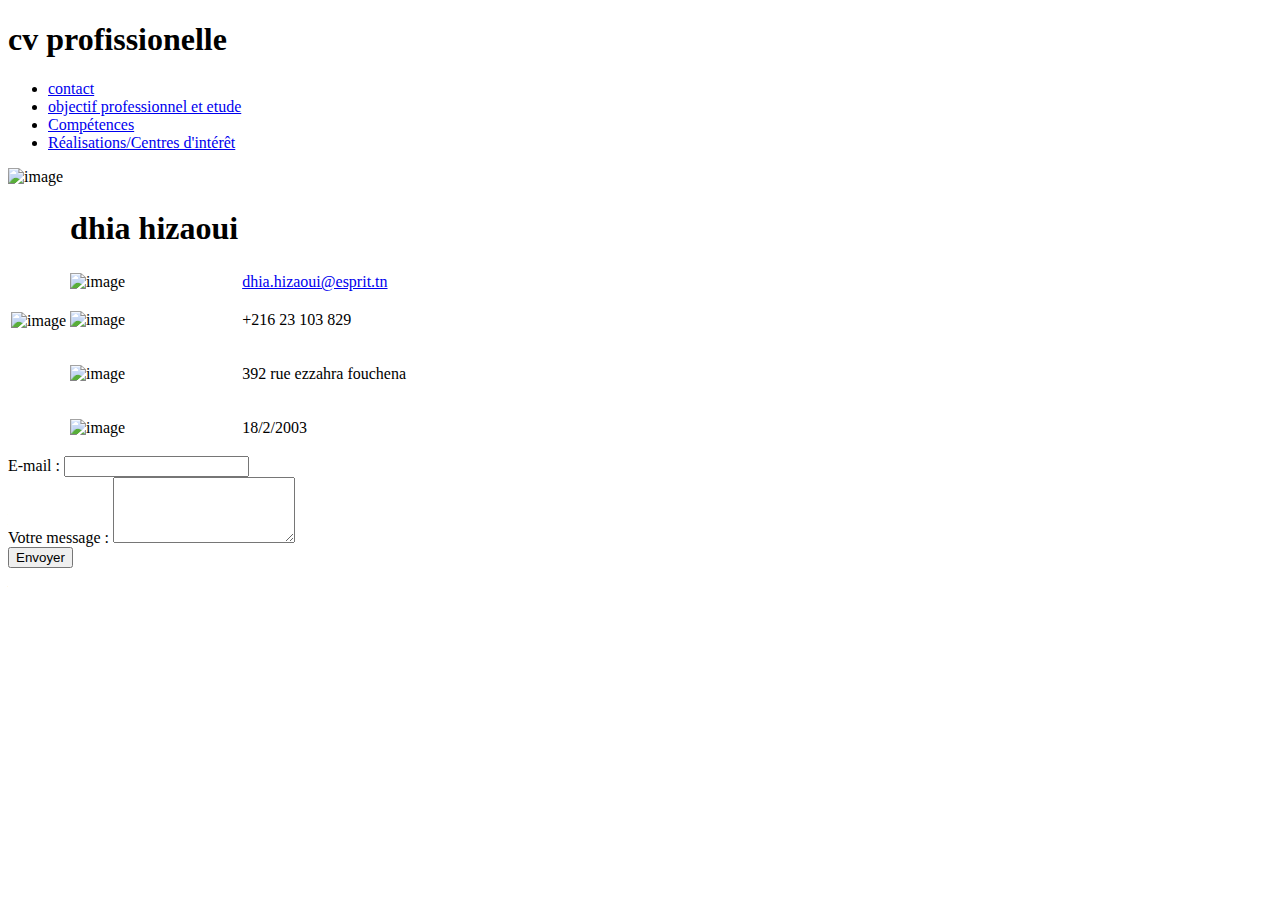
==== index.html @ ffd91352 "mini projet" ====
<!doctype html>
<html>

<head><title>page 1</title></head>

<body>
    <h1>cv profissionelle</h1>
<ul>
  <li> <td><a href ="file:///C:\Users\ASUS\Desktop\Nouveau dossier\page1.html">contact</a></td></li>
   <li> <td><a href ="file:///C:\Users\ASUS\Desktop\Nouveau dossier\page2.html">objectif professionnel et etude </a></td></li>
   <li> <td><a href ="file:///C:\Users\ASUS\Desktop\Nouveau dossier\page3.html">Compétences</a></td></li>
  <li> <td><a href ="file:///C:\Users\ASUS\Desktop\Nouveau dossier\page4.html">Réalisations/Centres d'intérêt</a></td></li>

    
</ul>
<td><img src="C:\Users\ASUS\Downloads\cv.png" alt="image" height="100" >  </td>
    <table>
        <tr> <td rowspan="5">   <img src="C:\Users\ASUS\Downloads\dhia.jpg"alt="image" height="100">  </td>
            <td colspane="2"><h1> dhia hizaoui</h1> </td>
        </tr>
        
        <tr>
            
            <td> <img src="C:\Users\ASUS\Downloads\adresse.jfif"alt="image" height="100"> </td>
            <td><a href ="mailto:dhia.hizaoui@gmail.com">dhia.hizaoui@esprit.tn</a>  </td>
        </tr>
        <tr>
            
            <td><img src="C:\Users\ASUS\Downloads\dhia1.png " alt="image" height="100" >  </td>
            <td> <p>+216 23 103 829 </p> </td>
        </tr>
        <tr>
            
            <td><img src="\C:\Users\ASUS\Downloads\home.png"alt="image" height="100">  </td>
            <td> <p> 392 rue ezzahra fouchena </p> </td>
        </tr>
        <tr>
            <td><img src="C:\Users\ASUS\Downloads\calendrier.png" alt="image" height="100">  </td>
            <td> <p> 18/2/2003</p> </td>
        </tr>
        
        </table>

       

<form action="/votre-action-de-traitement" method="post">
    <label for="email">E-mail :</label>
    <input type="email" id="email" name="email" required>
    <br>

    <label for="message">Votre message :</label>
    <textarea id="message" name="message" rows="4" required></textarea>
    <br>

    <input type="submit" value="Envoyer">
</form>





</body>







</html>
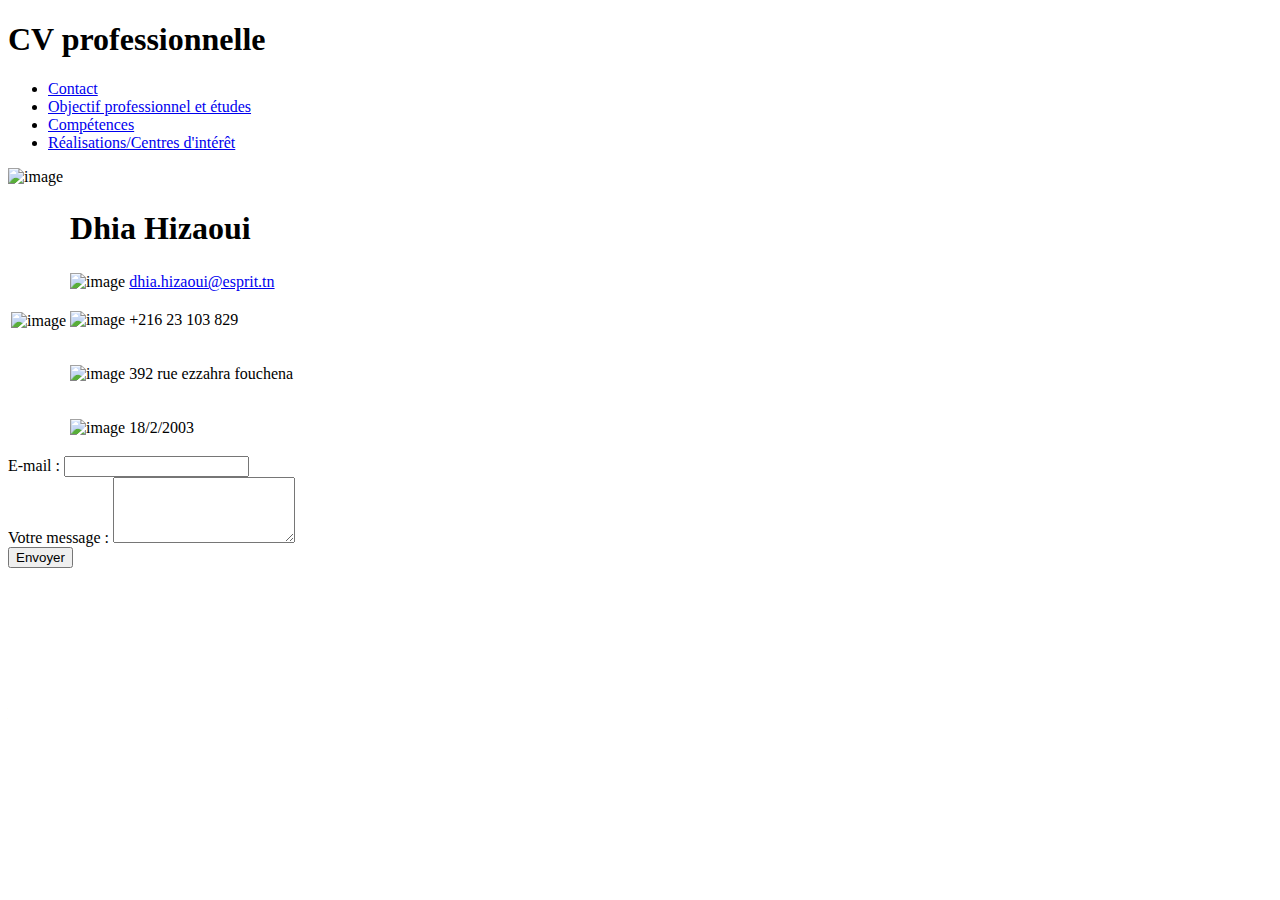
==== commit 43583d6a: "mini projet" ====
--- a/index.html
+++ b/index.html
@@ -1,70 +1,55 @@
-<!doctype html>
-<html>
+<!DOCTYPE html>
+<html lang="en">
 
-<head><title>page 1</title></head>
+<head>
+    <meta charset="UTF-8">
+    <meta name="viewport" content="width=device-width, initial-scale=1.0">
+    <title>Page 1</title>
+</head>
 
 <body>
-    <h1>cv profissionelle</h1>
-<ul>
-  <li> <td><a href ="file:///C:\Users\ASUS\Desktop\Nouveau dossier\page1.html">contact</a></td></li>
-   <li> <td><a href ="file:///C:\Users\ASUS\Desktop\Nouveau dossier\page2.html">objectif professionnel et etude </a></td></li>
-   <li> <td><a href ="file:///C:\Users\ASUS\Desktop\Nouveau dossier\page3.html">Compétences</a></td></li>
-  <li> <td><a href ="file:///C:\Users\ASUS\Desktop\Nouveau dossier\page4.html">Réalisations/Centres d'intérêt</a></td></li>
+    <h1>CV professionnelle</h1>
+    <ul>
+        <li><a href="file:///C:/Users/ASUS/Desktop/Nouveau%20dossier/index.html">Contact</a></li>
+        <li><a href="file:///C:/Users/ASUS/Desktop/Nouveau%20dossier/page2.html">Objectif professionnel et études</a></li>
+        <li><a href="file:///C:/Users/ASUS/Desktop/Nouveau%20dossier/page3.html">Compétences</a></li>
+        <li><a href="file:///C:/Users/ASUS/Desktop/Nouveau%20dossier/page4.html">Réalisations/Centres d'intérêt</a></li>
+    </ul>
 
-    
-</ul>
-<td><img src="C:\Users\ASUS\Downloads\cv.png" alt="image" height="100" >  </td>
+    <img src="C:/Users/ASUS/Downloads/cv.png" alt="image" height="100">
+
     <table>
-        <tr> <td rowspan="5">   <img src="C:\Users\ASUS\Downloads\dhia.jpg"alt="image" height="100">  </td>
-            <td colspane="2"><h1> dhia hizaoui</h1> </td>
-        </tr>
-        
         <tr>
-            
-            <td> <img src="C:\Users\ASUS\Downloads\adresse.jfif"alt="image" height="100"> </td>
-            <td><a href ="mailto:dhia.hizaoui@gmail.com">dhia.hizaoui@esprit.tn</a>  </td>
+            <td rowspan="5"><img src="C:/Users/ASUS/Downloads/dhia.jpg" alt="image" height="100"></td>
+            <td colspan="2"><h1>Dhia Hizaoui</h1></td>
         </tr>
         <tr>
-            
-            <td><img src="C:\Users\ASUS\Downloads\dhia1.png " alt="image" height="100" >  </td>
-            <td> <p>+216 23 103 829 </p> </td>
+            <td><img src="C:/Users/ASUS/Downloads/adresse.jfif" alt="image" height="100"></td>
+            <td><a href="mailto:dhia.hizaoui@gmail.com">dhia.hizaoui@esprit.tn</a></td>
         </tr>
         <tr>
-            
-            <td><img src="\C:\Users\ASUS\Downloads\home.png"alt="image" height="100">  </td>
-            <td> <p> 392 rue ezzahra fouchena </p> </td>
+            <td><img src="C:/Users/ASUS/Downloads/dhia1.png" alt="image" height="100"></td>
+            <td><p>+216 23 103 829</p></td>
         </tr>
         <tr>
-            <td><img src="C:\Users\ASUS\Downloads\calendrier.png" alt="image" height="100">  </td>
-            <td> <p> 18/2/2003</p> </td>
+            <td><img src="C:/Users/ASUS/Downloads/home.png" alt="image" height="100"></td>
+            <td><p>392 rue ezzahra fouchena</p></td>
         </tr>
-        
-        </table>
+        <tr>
+            <td><img src="C:/Users/ASUS/Downloads/calendrier.png" alt="image" height="100"></td>
+            <td><p>18/2/2003</p></td>
+        </tr>
+    </table>
 
-       
+    <form action="/votre-action-de-traitement" method="post">
+        <label for="email">E-mail :</label>
+        <input type="email" id="email" name="email" required><br>
 
-<form action="/votre-action-de-traitement" method="post">
-    <label for="email">E-mail :</label>
-    <input type="email" id="email" name="email" required>
-    <br>
+        <label for="message">Votre message :</label>
+        <textarea id="message" name="message" rows="4" required></textarea><br>
 
-    <label for="message">Votre message :</label>
-    <textarea id="message" name="message" rows="4" required></textarea>
-    <br>
-
-    <input type="submit" value="Envoyer">
-</form>
-
-
-
-
-
+        <input type="submit" value="Envoyer">
+    </form>
 </body>
 
-
-
-
-
-
-
 </html>
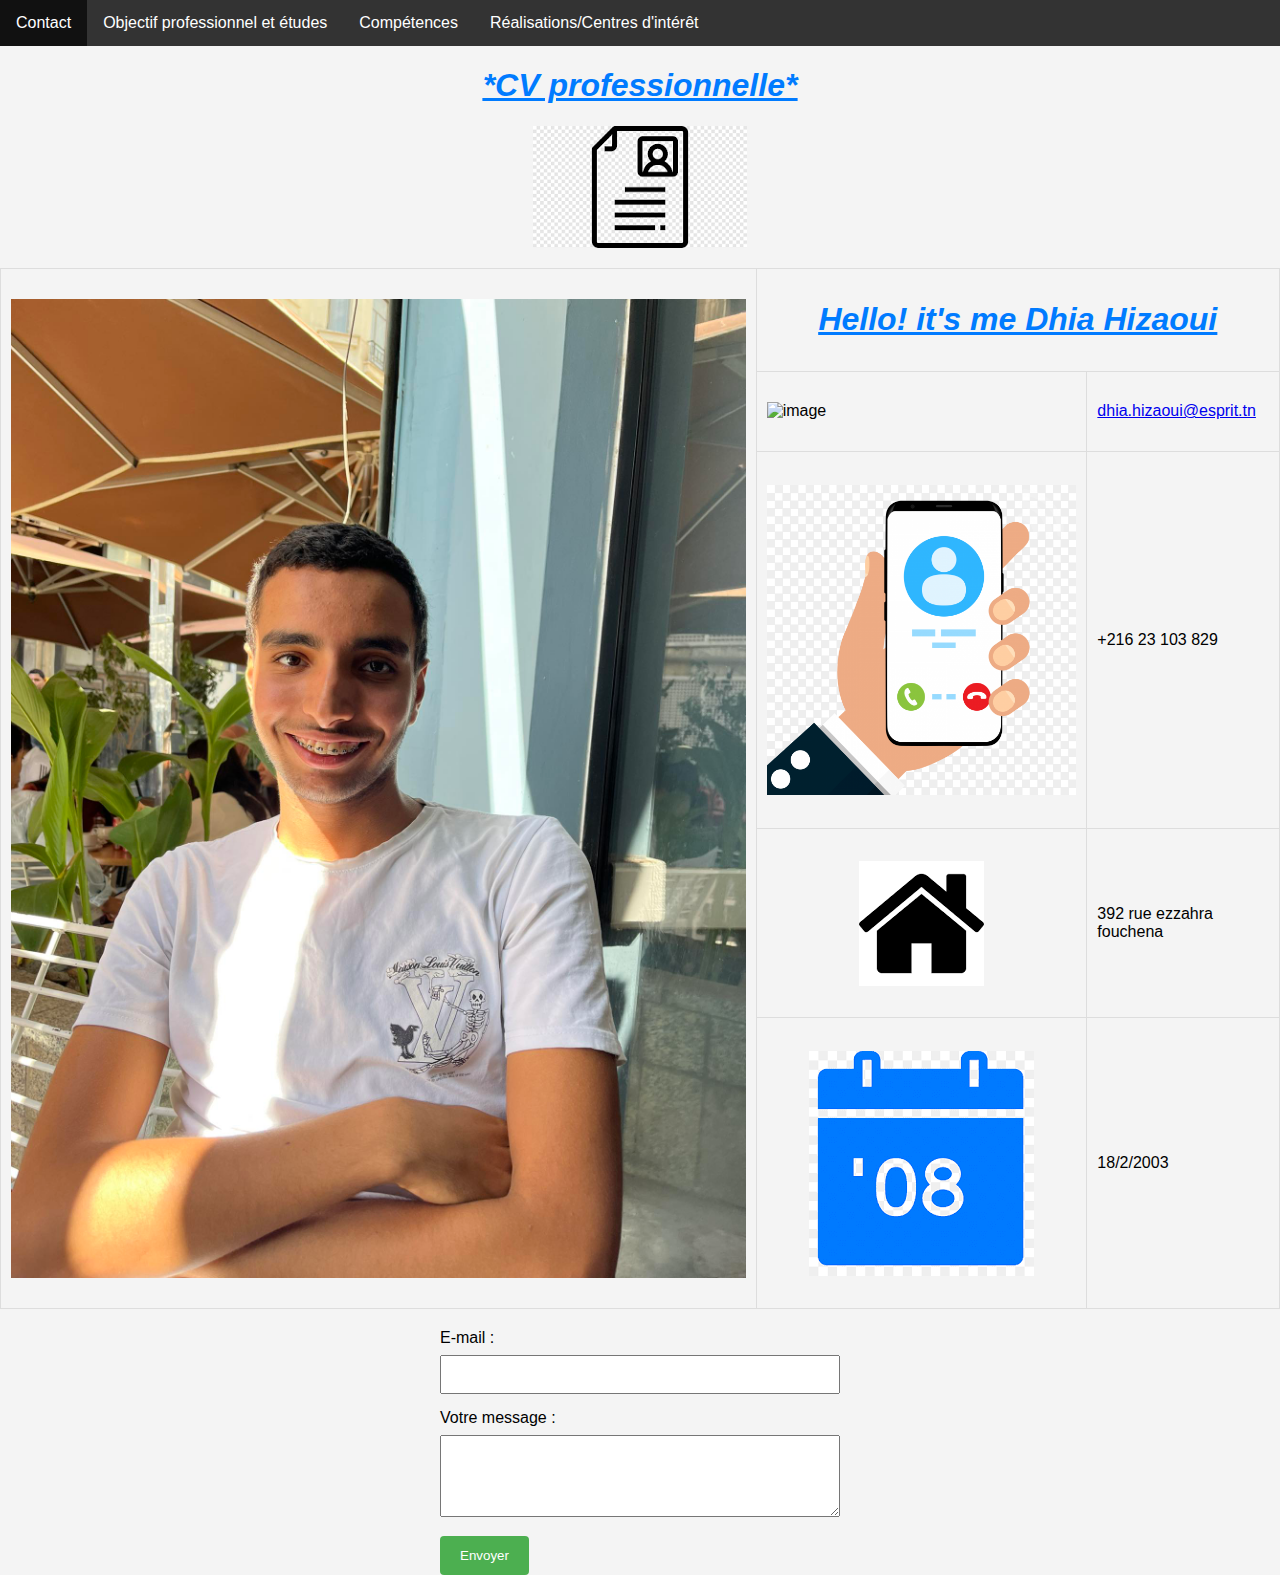
==== commit 9b53c9c7: "mini projet" ====
--- a/index.html
+++ b/index.html
@@ -5,38 +5,129 @@
     <meta charset="UTF-8">
     <meta name="viewport" content="width=device-width, initial-scale=1.0">
     <title>Page 1</title>
+    <style>
+        body {
+            font-family: Arial, sans-serif;
+            background-color: #f4f4f4;
+            margin: 0;
+            padding: 0;
+        }
+
+        h1 {
+            text-align: center;
+            text-decoration: underline;
+            font-style: italic;
+			color: #007bff;
+        }
+
+        ul {
+            list-style-type: none;
+            padding: 0;
+            margin: 0;
+            background-color: #333;
+            overflow: hidden;
+        }
+
+        li {
+            float: left;
+        }
+
+        li a {
+            display: block;
+            color: white;
+            text-align: center;
+            padding: 14px 16px;
+            text-decoration: none;
+        }
+
+        li a:hover {
+            background-color: #111;
+        }
+
+        table {
+            width: 100%;
+            border-collapse: collapse;
+            margin-top: 20px;
+        }
+
+        td {
+            padding: 10px;
+            border: 1px solid #ddd;
+        }
+
+        img {
+            max-width: 100%;
+            height: auto;
+            display: block;
+            margin: 20px auto;
+        }
+
+        form {
+            margin-top: 20px;
+            max-width: 400px;
+            margin-left: auto;
+            margin-right: auto;
+        }
+
+        label {
+            display: block;
+            margin-bottom: 8px;
+        }
+
+        input[type="email"],
+        textarea {
+            width: 100%;
+            padding: 10px;
+            margin-bottom: 15px;
+            box-sizing: border-box;
+        }
+
+        input[type="submit"] {
+            background-color: #4CAF50;
+            color: white;
+            padding: 12px 20px;
+            border: none;
+            border-radius: 4px;
+            cursor: pointer;
+        }
+
+        input[type="submit"]:hover {
+            background-color: #45a049;
+        }
+    </style>
 </head>
 
 <body>
-    <h1>CV professionnelle</h1>
     <ul>
-        <li><a href="file:///C:/Users/ASUS/Desktop/Nouveau%20dossier/index.html">Contact</a></li>
-        <li><a href="file:///C:/Users/ASUS/Desktop/Nouveau%20dossier/page2.html">Objectif professionnel et études</a></li>
-        <li><a href="file:///C:/Users/ASUS/Desktop/Nouveau%20dossier/page3.html">Compétences</a></li>
-        <li><a href="file:///C:/Users/ASUS/Desktop/Nouveau%20dossier/page4.html">Réalisations/Centres d'intérêt</a></li>
+        <li><a href="index.html">Contact</a></li>
+        <li><a href="page2.html">Objectif professionnel et études</a></li>
+        <li><a href="page3.html">Compétences</a></li>
+        <li><a href="page4.html">Réalisations/Centres d'intérêt</a></li>
     </ul>
 
-    <img src="C:/Users/ASUS/Downloads/cv.png" alt="image" height="100">
+    <h1><u><center><i>*CV professionnelle*</i></center></u></h1>
+
+    <img src="cv.png" alt="image" height="100">
 
     <table>
         <tr>
-            <td rowspan="5"><img src="C:/Users/ASUS/Downloads/dhia.jpg" alt="image" height="100"></td>
-            <td colspan="2"><h1>Dhia Hizaoui</h1></td>
+            <td rowspan="5"><img src="dhia.jpg" alt="image" height="100"></td>
+            <td colspan="2"><center><h1><u>Hello! it's me Dhia Hizaoui</u></h1></center></td>
         </tr>
         <tr>
             <td><img src="C:/Users/ASUS/Downloads/adresse.jfif" alt="image" height="100"></td>
             <td><a href="mailto:dhia.hizaoui@gmail.com">dhia.hizaoui@esprit.tn</a></td>
         </tr>
         <tr>
-            <td><img src="C:/Users/ASUS/Downloads/dhia1.png" alt="image" height="100"></td>
+            <td><img src="dhia1.png" alt="image" height="100"></td>
             <td><p>+216 23 103 829</p></td>
         </tr>
         <tr>
-            <td><img src="C:/Users/ASUS/Downloads/home.png" alt="image" height="100"></td>
+            <td><img src="home.png" alt="image" height="100"></td>
             <td><p>392 rue ezzahra fouchena</p></td>
         </tr>
         <tr>
-            <td><img src="C:/Users/ASUS/Downloads/calendrier.png" alt="image" height="100"></td>
+            <td><img src="calendrier.png" alt="image" height="100"></td>
             <td><p>18/2/2003</p></td>
         </tr>
     </table>
@@ -53,3 +144,6 @@
 </body>
 
 </html>
+
+
+    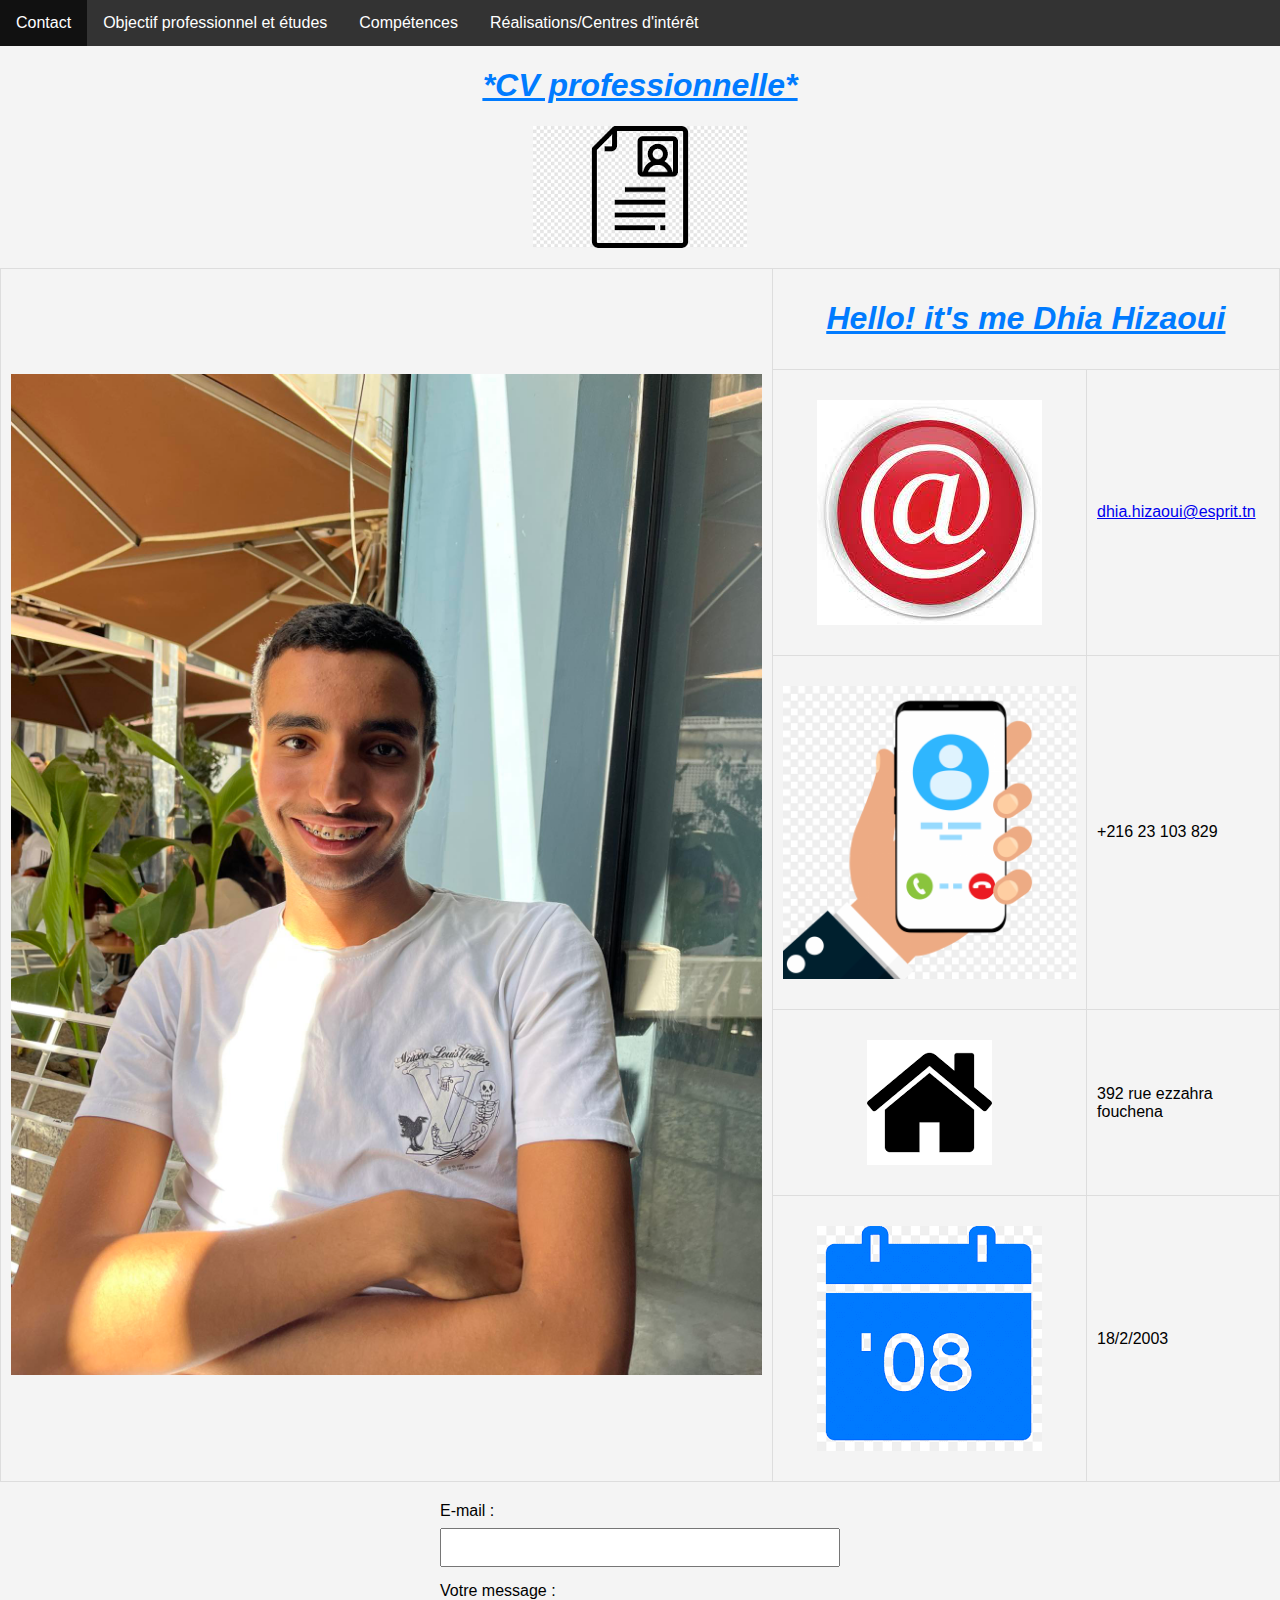
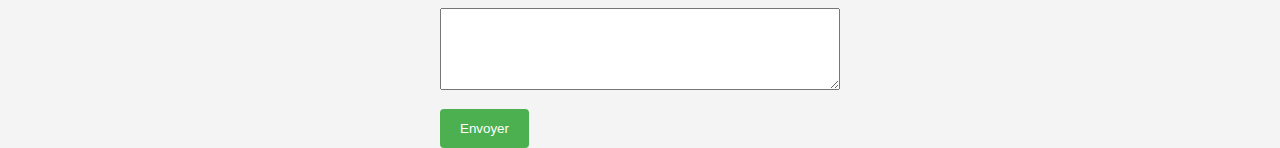
==== commit c12fde6e: "mini projet" ====
--- a/index.html
+++ b/index.html
@@ -115,7 +115,7 @@
             <td colspan="2"><center><h1><u>Hello! it's me Dhia Hizaoui</u></h1></center></td>
         </tr>
         <tr>
-            <td><img src="C:/Users/ASUS/Downloads/adresse.jfif" alt="image" height="100"></td>
+            <td><img src="adresse.jfif" alt="image" height="100"></td>
             <td><a href="mailto:dhia.hizaoui@gmail.com">dhia.hizaoui@esprit.tn</a></td>
         </tr>
         <tr>
